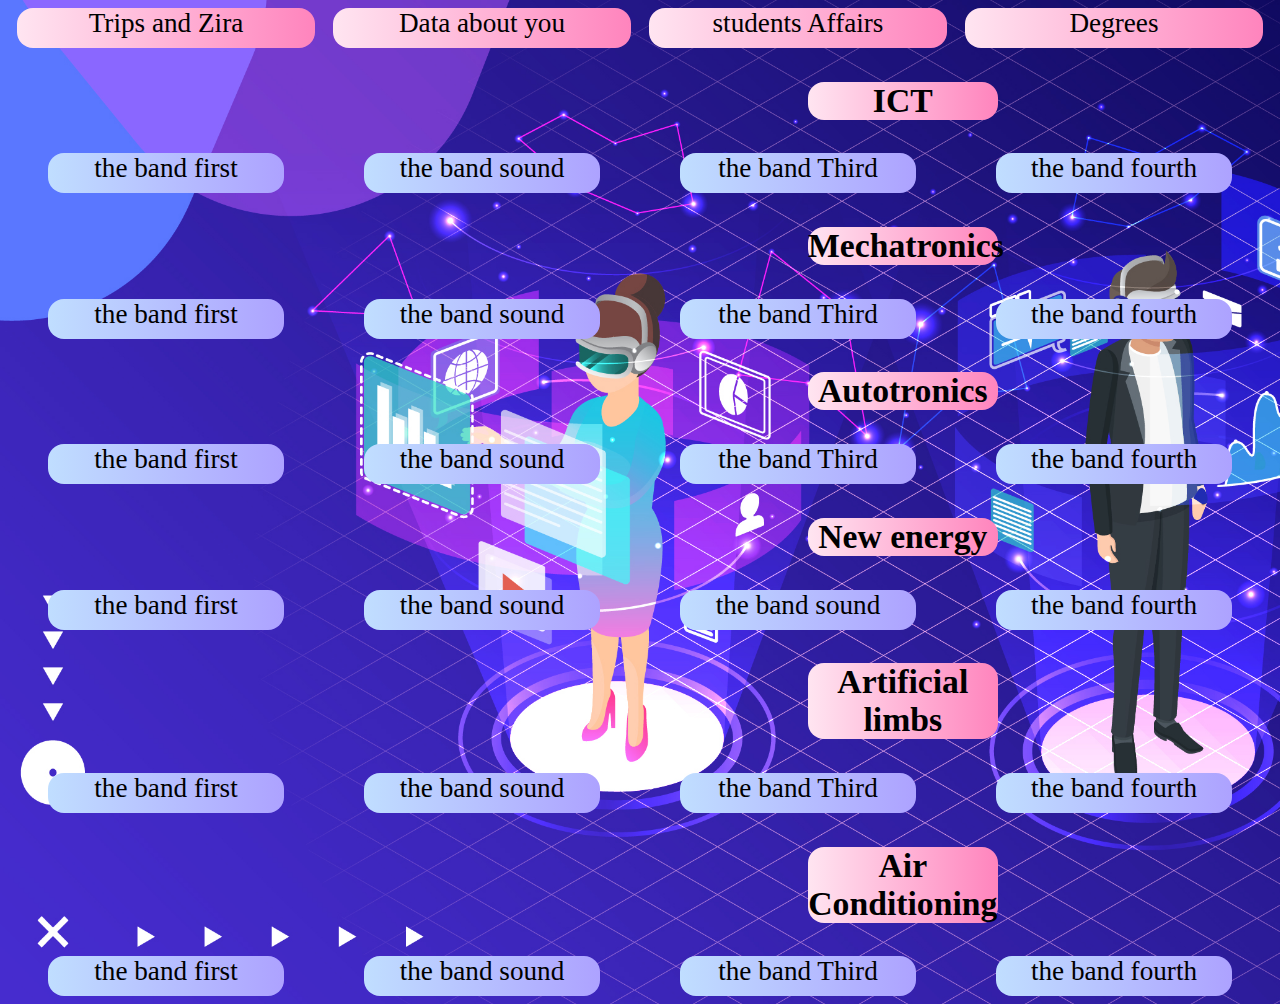
==== web/home.html @ ffe5dc40 "Add files via upload" ====
<html>
    <head>
        <meta charset="utf-8">
        <meta name="viewport" content="width=device-width, initial-scale=1.0, user-scalable=0">
        <title>HOME</title>
        <link rel="stylesheet" href="css/css.css">
    </head>
    <body class="body2" style="background-image:url(img/img5.jpg)">
        <div class="h1">
            <div class="s1"><a class="a3" href="Trips%20and%20Zira.html">Trips and Zira</a></div>
            <div class="s1"><a class="a3" href="Data%20about%20you.html"> Data about you</a></div>
            <div class="s1"><a class="a3" href="students%20Affairs.html"> students Affairs</a></div>
            <div class="s1"><a class="a3" href="Degrees.html"> Degrees</a></div>
        </div>
            <div class="k"><h3>ICT</h3></div>
            <div class="m">
                <div class="f"><a class="a3" href="ICT%F0%9F%98%82%F0%9F%A4%96.html">the band first</a></div>
                <div class="f"><a class="a3" href="ICT%F0%9F%98%82%F0%9F%A4%96.html">the band sound</a></div>
                <div class="f"><a class="a3" href="ICT%F0%9F%98%82%F0%9F%A4%96.html">the band Third</a></div>
                <div class="f"><a class="a3" href="ICT%F0%9F%98%82%F0%9F%A4%96.html">the band fourth</a></div>
            </div>
            <div class="k"><h3>Mechatronics</h3></div>
            <div class="m">
                <div class="f"><a class="a3" href="ICT%F0%9F%98%82%F0%9F%A4%96.html">the band first</a></div>
                <div class="f"><a class="a3" href="ICT%F0%9F%98%82%F0%9F%A4%96.html">the band sound</a></div>
                <div class="f"><a class="a3" href="ICT%F0%9F%98%82%F0%9F%A4%96.html">the band Third</a></div>
                <div class="f"><a class="a3" href="ICT%F0%9F%98%82%F0%9F%A4%96.html">the band fourth</a></div>
            </div>
            <div class="k"><h3>Autotronics</h3></div>
            <div class="m">
                <div class="f"><a class="a3" href="ICT%F0%9F%98%82%F0%9F%A4%96.html">the band first</a></div>
                <div class="f"><a class="a3" href="ICT%F0%9F%98%82%F0%9F%A4%96.html">the band sound</a></div>
                <div class="f"><a class="a3" href="ICT%F0%9F%98%82%F0%9F%A4%96.html">the band Third</a></div>
                <div class="f"><a class="a3" href="ICT%F0%9F%98%82%F0%9F%A4%96.html">the band fourth</a></div>
            </div >
            <div class="k"><h3>New energy</h3></div>
            <div class="m">
                <div class="f"><a class="a3" href="ICT%F0%9F%98%82%F0%9F%A4%96.html">the band first</a></div>
                <div class="f"><a class="a3" href="iICT%F0%9F%98%82%F0%9F%A4%96.html">the band sound</a></div>
                <div class="f"><a class="a3" href="ICT%F0%9F%98%82%F0%9F%A4%96.html">the band sound</a></div>
                <div class="f"><a class="a3" href="ICT%F0%9F%98%82%F0%9F%A4%96.html">the band fourth</a></div>
            </div>
            <div class="k"><h3>Artificial limbs</h3></div>
            <div class="m">
                <div class="f"><a class="a3" href="ICT%F0%9F%98%82%F0%9F%A4%96.html">the band first</a></div>
                <div class="f"><a class="a3" href="ICT%F0%9F%98%82%F0%9F%A4%96.html">the band sound</a></div>
                <div class="f"><a class="a3" href="ICT%F0%9F%98%82%F0%9F%A4%96.html">the band Third</a></div>
                <div class="f"><a class="a3" href="ICT%F0%9F%98%82%F0%9F%A4%96.html">the band fourth</a></div>
            </div>
            <div class="k"><h3>Air Conditioning</h3></div>
            <div class="m">
                <div class="f"><a class="a3" href="ICT%F0%9F%98%82%F0%9F%A4%96.html">the band first</a></div>
                <div class="f"><a class="a3" href="ICT%F0%9F%98%82%F0%9F%A4%96.html">the band sound</a></div>
                <div class="f"><a class="a3" href="ICT%F0%9F%98%82%F0%9F%A4%96.html">the band Third</a></div>
                <div class="f"><a class="a3" href="ICT%F0%9F%98%82%F0%9F%A4%96.html">the band fourth</a></div>
            </div>
    </body>
</html>
---- web/css/css.css ----
.long{
    background-image: linear-gradient(to right,#FFF8e1,#FFE5F1);
    width: 100%;
    height: 100%;
}
.body{
    background-image: linear-gradient(to right,#FFF8e1,#FFE5F1);
    width: 100%;
    height: 100%;
}
.head{
    width:12%;
    height:50px;
    display: flex;
    position: absolute;
    left:5%;
    border-radius: 9%;
    background-image: linear-gradient(to right,#FFE5F1,#ff84bd);
    top:30px;
    
}
img{
    width:100px;
}
.h{
    margin-left:50px;
    Font-size:200%;
    text-decoration:inherit;
}
.conte{
    width:45%;
    position: absolute;
    left:53%;
    top:135px;
}
.conte1{
    width:45%;
    position: absolute;
    left:5%;
    top:135px;
}
.photo{
    width:100%;
    height:500px;
    border-radius: 10%;
}
.photo2{
    border-radius: 20%;
}
.con_1{
    position: absolute;
    top:700px;
    left:30%;
}
h1{
    color:black;
    font-size:40px;
}
video{
    border-radius: 10%;
}
p{
    font-size:30px;
    color:black;
    text-align: center;
}
button{
    background-image: linear-gradient(to right,#C0DEFF,#ADA2FF);
    width: 15%;
    height:30px;
    border-radius:5px ;
    color: white;
    border:none;
    margin-left:50px;
}
.e{
     text-decoration:inherit;
    color: black;
    Font-size:200%;
}
.input1{
    background-image: linear-gradient(to right,#C0DEFF,#ADA2FF);
    margin:25px;
    width: 90%;
    height: 60px;
    padding: 15px;
    border-radius: 16px;
    border: none;
    text-align: center;
}
.a1{
    text-decoration:inherit;
    color:black;
    font-size: 150%;
}
.form1{
    background-color: #ff84bd;
    width: 40%;
    height: 740PX;
    border-radius: 15%;
}
.input1[type="button"] ,.button1{
    height: 60px;
    width: 50%;
    color:black;
    border-radius: 100px;
    border: none;
    background-image: linear-gradient(to right,#ADA2FF,#C0DEFF);
    font-size: 20px;
}


body{background-image: linear-gradient(to right,#FFF8e1,#FFE5F1);}
.h1{
    display: flex;
    width: 100%;   
    text-align: center;
}
.s{
    width: 17%;
    height:300px;
    background-image: linear-gradient(to right,#C0DEFF,#ADA2FF);
    border-radius: 16px;
    border: none;
    margin: 20px;
    }
.text{
    color:black;
    font-size: 250%
}
img{
    width: 100%;
    height: 90px;
    border-radius: 16px;
    border: none;
}
.a2{
    text-decoration:inherit;
    display: flex;
    flex-direction: column;
    font-size: 170%;
    color:black;
}
.body2{
                
    background-size: cover;
}
.h1{
    width: 100%;
    display: flex;
    text-align: center;
}

.s1{
    width: 100%;
    height:40px;
    background-image: linear-gradient(to right,#FFE5F1,#ff84bd);
    border-radius: 16px;
    border: none;
    margin: 0px 9px;
}
.a3{
    text-decoration:inherit;
    display: flex;
    flex-direction: column;
    text-align: center;
    font-size: 170%;
    color:black;
}
.m{
    width: 100%;
    display: flex;
}
.k{
    width: 15%;
    color: black;
    background-image: linear-gradient(to right,#FFE5F1,#ff84bd);
    margin: 20px 800px;
    border-radius: 16px;
    text-align: center;
    font-size: 180%;
}
.f{
width: 20%;
height:40px;
background-image: linear-gradient(to right,#C0DEFF,#ADA2FF);
border-radius: 16px;
border: none;
margin: 0px 40px;
text-align: center;
}
.body3{
    background-image: linear-gradient(to right,#C0DEFF,#FFF8e1,#FFE5F1);
}
.table1{
    border-collapse: collapse;
    width: 50%;height: 100%;
}
table{
    border-collapse: collapse;
    width: 100%;height: 100%;
}
td{
    color: black;
    font-size: 150%;
    text-align: center;
}
input[type="button"]{
    background-image: linear-gradient(to right,#C0DEFF,#ADA2FF);
    width: 25%;
    height:30px;
    font-size: 90%;
    border-radius:5px ;
    color: black;
    border:none;
}
input[type="number"]{
    background-color: #ADA2FF;
    width: 20%;
    height:25px;
    font-size: 80%;
    border-radius:5px ;
    color: black;
    border:none;
}
th{
    color:black;
    font-size: 150%;
    
}
input{
    text-align: center;
}
.body5{
    background-image: linear-gradient(to right,#FFF8e1,#FFE5F1);
}
.down{
    display:flex;
    width: 100%;
    
}
.long1{
    width: 100%;
    text-align: center;
}
.input4[type="text"]{
    background-color: #ff84bd;
    width: 50%;
    height: 22%;
    font-size: 150%;
    text-align: center;
    border-radius: 100px;
    border: none;
}
.input4[type="button"]{
    background-color: #ff84bd;
    width: 25%;
    height: 7%;
    font-size: 150%;
    text-align: center;
    border-radius: 100px;
    border: none;
    margin: 35px 0px ;
}

.s4{
    text-decoration:inherit;
    display: flex;
    flex-direction: column;
    text-align: center;
    font-size: 170%;
}
.s3{
    width: 15%;
    height:20%;
    padding-top:15%;
    border-radius: 16px;
    border: none;
    margin: 0px 9px;
}
.img4{
    width: 100%;
    height: 10%;
}
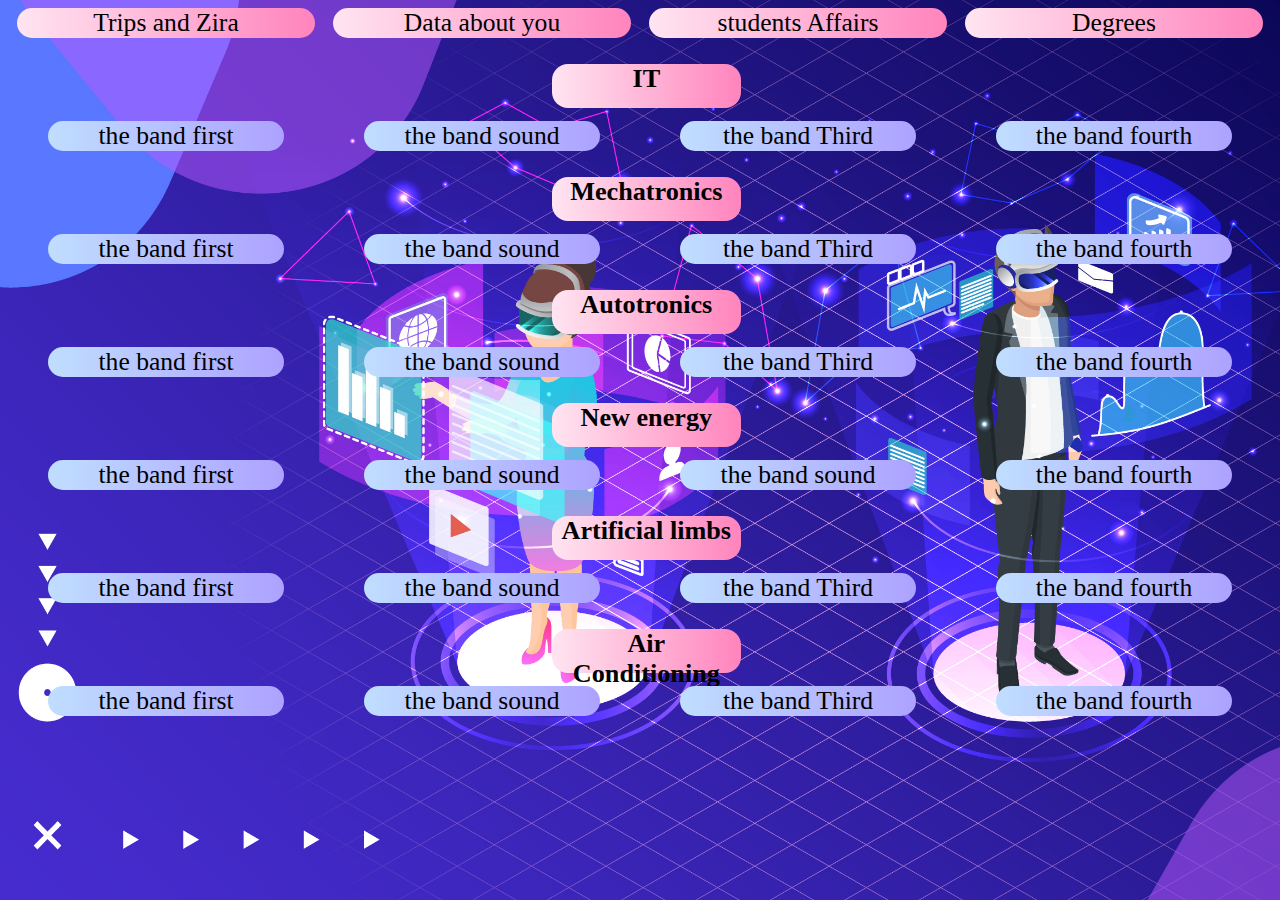
==== commit 6103031b: "Add files via upload" ====
--- a/web/home.html
+++ b/web/home.html
@@ -12,47 +12,47 @@
             <div class="s1"><a class="a3" href="students%20Affairs.html"> students Affairs</a></div>
             <div class="s1"><a class="a3" href="Degrees.html"> Degrees</a></div>
         </div>
-            <div class="k"><h3>ICT</h3></div>
+            <div class="k"><h3>IT</h3></div>
             <div class="m">
-                <div class="f"><a class="a3" href="ICT%F0%9F%98%82%F0%9F%A4%96.html">the band first</a></div>
-                <div class="f"><a class="a3" href="ICT%F0%9F%98%82%F0%9F%A4%96.html">the band sound</a></div>
-                <div class="f"><a class="a3" href="ICT%F0%9F%98%82%F0%9F%A4%96.html">the band Third</a></div>
-                <div class="f"><a class="a3" href="ICT%F0%9F%98%82%F0%9F%A4%96.html">the band fourth</a></div>
+                <div class="f"><a class="a3" href="IT.html">the band first</a></div>
+                <div class="f"><a class="a3" href="IT.html">the band sound</a></div>
+                <div class="f"><a class="a3" href="IT.html">the band Third</a></div>
+                <div class="f"><a class="a3" href="IT.html">the band fourth</a></div>
             </div>
             <div class="k"><h3>Mechatronics</h3></div>
             <div class="m">
-                <div class="f"><a class="a3" href="ICT%F0%9F%98%82%F0%9F%A4%96.html">the band first</a></div>
-                <div class="f"><a class="a3" href="ICT%F0%9F%98%82%F0%9F%A4%96.html">the band sound</a></div>
-                <div class="f"><a class="a3" href="ICT%F0%9F%98%82%F0%9F%A4%96.html">the band Third</a></div>
-                <div class="f"><a class="a3" href="ICT%F0%9F%98%82%F0%9F%A4%96.html">the band fourth</a></div>
+                <div class="f"><a class="a3" href="IT.html">the band first</a></div>
+                <div class="f"><a class="a3" href="IT.html">the band sound</a></div>
+                <div class="f"><a class="a3" href="IT.html">the band Third</a></div>
+                <div class="f"><a class="a3" href="IT.html">the band fourth</a></div>
             </div>
             <div class="k"><h3>Autotronics</h3></div>
             <div class="m">
-                <div class="f"><a class="a3" href="ICT%F0%9F%98%82%F0%9F%A4%96.html">the band first</a></div>
-                <div class="f"><a class="a3" href="ICT%F0%9F%98%82%F0%9F%A4%96.html">the band sound</a></div>
-                <div class="f"><a class="a3" href="ICT%F0%9F%98%82%F0%9F%A4%96.html">the band Third</a></div>
-                <div class="f"><a class="a3" href="ICT%F0%9F%98%82%F0%9F%A4%96.html">the band fourth</a></div>
+                <div class="f"><a class="a3" href="IT.html">the band first</a></div>
+                <div class="f"><a class="a3" href="IT.html">the band sound</a></div>
+                <div class="f"><a class="a3" href="IT.html">the band Third</a></div>
+                <div class="f"><a class="a3" href="IT.html">the band fourth</a></div>
             </div >
             <div class="k"><h3>New energy</h3></div>
             <div class="m">
-                <div class="f"><a class="a3" href="ICT%F0%9F%98%82%F0%9F%A4%96.html">the band first</a></div>
-                <div class="f"><a class="a3" href="iICT%F0%9F%98%82%F0%9F%A4%96.html">the band sound</a></div>
-                <div class="f"><a class="a3" href="ICT%F0%9F%98%82%F0%9F%A4%96.html">the band sound</a></div>
-                <div class="f"><a class="a3" href="ICT%F0%9F%98%82%F0%9F%A4%96.html">the band fourth</a></div>
+                <div class="f"><a class="a3" href="IT.html">the band first</a></div>
+                <div class="f"><a class="a3" href="IT.html">the band sound</a></div>
+                <div class="f"><a class="a3" href="IT.html">the band sound</a></div>
+                <div class="f"><a class="a3" href="IT.html">the band fourth</a></div>
             </div>
             <div class="k"><h3>Artificial limbs</h3></div>
             <div class="m">
-                <div class="f"><a class="a3" href="ICT%F0%9F%98%82%F0%9F%A4%96.html">the band first</a></div>
-                <div class="f"><a class="a3" href="ICT%F0%9F%98%82%F0%9F%A4%96.html">the band sound</a></div>
-                <div class="f"><a class="a3" href="ICT%F0%9F%98%82%F0%9F%A4%96.html">the band Third</a></div>
-                <div class="f"><a class="a3" href="ICT%F0%9F%98%82%F0%9F%A4%96.html">the band fourth</a></div>
+                <div class="f"><a class="a3" href="IT.html">the band first</a></div>
+                <div class="f"><a class="a3" href="IT.html">the band sound</a></div>
+                <div class="f"><a class="a3" href="IT.html">the band Third</a></div>
+                <div class="f"><a class="a3" href="IT.html">the band fourth</a></div>
             </div>
             <div class="k"><h3>Air Conditioning</h3></div>
             <div class="m">
-                <div class="f"><a class="a3" href="ICT%F0%9F%98%82%F0%9F%A4%96.html">the band first</a></div>
-                <div class="f"><a class="a3" href="ICT%F0%9F%98%82%F0%9F%A4%96.html">the band sound</a></div>
-                <div class="f"><a class="a3" href="ICT%F0%9F%98%82%F0%9F%A4%96.html">the band Third</a></div>
-                <div class="f"><a class="a3" href="ICT%F0%9F%98%82%F0%9F%A4%96.html">the band fourth</a></div>
+                <div class="f"><a class="a3" href="IT.html">the band first</a></div>
+                <div class="f"><a class="a3" href="IT.html">the band sound</a></div>
+                <div class="f"><a class="a3" href="IT.html">the band Third</a></div>
+                <div class="f"><a class="a3" href="IT.html">the band fourth</a></div>
             </div>
     </body>
 </html>--- a/web/css/css.css
+++ b/web/css/css.css
@@ -1,3 +1,4 @@
+/* index */
 .long{
     background-image: linear-gradient(to right,#FFF8e1,#FFE5F1);
     width: 100%;
@@ -10,46 +11,48 @@
 }
 .head{
     width:12%;
-    height:50px;
+    height:5%;
     display: flex;
     position: absolute;
     left:5%;
     border-radius: 9%;
     background-image: linear-gradient(to right,#FFE5F1,#ff84bd);
-    top:30px;
-    
+    top:5%;
+
 }
 img{
     width:100px;
 }
 .h{
     margin-left:50px;
-    Font-size:200%;
+    Font-size:180%;
     text-decoration:inherit;
 }
 .conte{
     width:45%;
+    height: 60%;
     position: absolute;
     left:53%;
-    top:135px;
+    top:15%;
 }
 .conte1{
     width:45%;
     position: absolute;
     left:5%;
-    top:135px;
+    top:15%;
 }
 .photo{
     width:100%;
-    height:500px;
+    height:90%;
     border-radius: 10%;
 }
 .photo2{
+    height: 100%;
     border-radius: 20%;
 }
 .con_1{
     position: absolute;
-    top:700px;
+    top:65%;
     left:30%;
 }
 h1{
@@ -74,16 +77,18 @@
     margin-left:50px;
 }
 .e{
-     text-decoration:inherit;
+    text-decoration:inherit;
     color: black;
     Font-size:200%;
 }
+
+/* login */
 .input1{
     background-image: linear-gradient(to right,#C0DEFF,#ADA2FF);
-    margin:25px;
+    margin-top:6%;
     width: 90%;
-    height: 60px;
-    padding: 15px;
+    height: 8%;
+    padding: 4%;
     border-radius: 16px;
     border: none;
     text-align: center;
@@ -96,11 +101,12 @@
 .form1{
     background-color: #ff84bd;
     width: 40%;
-    height: 740PX;
+    height: 90%;
     border-radius: 15%;
 }
-.input1[type="button"] ,.button1{
-    height: 60px;
+.button1{
+    margin-top: 6%;
+    height:9%;
     width: 50%;
     color:black;
     border-radius: 100px;
@@ -109,28 +115,27 @@
     font-size: 20px;
 }
 
-
+/* ict */
 body{background-image: linear-gradient(to right,#FFF8e1,#FFE5F1);}
 .h1{
     display: flex;
-    width: 100%;   
+    width: 100%;
     text-align: center;
 }
 .s{
     width: 17%;
-    height:300px;
-    background-image: linear-gradient(to right,#C0DEFF,#ADA2FF);
-    border-radius: 16px;
-    border: none;
-    margin: 20px;
+    background-image: linear-gradient(to right,#C0DEFF,#ADA2FF);
+    border-radius: 16px;
+    border: none;
+    margin: 15px;
     }
 .text{
     color:black;
-    font-size: 250%
+    font-size: 200%
 }
 img{
     width: 100%;
-    height: 90px;
+    height: 60px;
     border-radius: 16px;
     border: none;
 }
@@ -138,11 +143,13 @@
     text-decoration:inherit;
     display: flex;
     flex-direction: column;
-    font-size: 170%;
-    color:black;
-}
+    font-size: 140%;
+    color:black;
+}
+
+/* home */
 .body2{
-                
+
     background-size: cover;
 }
 .h1{
@@ -153,7 +160,7 @@
 
 .s1{
     width: 100%;
-    height:40px;
+    height:10%;
     background-image: linear-gradient(to right,#FFE5F1,#ff84bd);
     border-radius: 16px;
     border: none;
@@ -164,7 +171,7 @@
     display: flex;
     flex-direction: column;
     text-align: center;
-    font-size: 170%;
+    font-size: 160%;
     color:black;
 }
 .m{
@@ -173,22 +180,25 @@
 }
 .k{
     width: 15%;
+    height: 5%;
     color: black;
     background-image: linear-gradient(to right,#FFE5F1,#ff84bd);
-    margin: 20px 800px;
-    border-radius: 16px;
-    text-align: center;
-    font-size: 180%;
+    margin: 1% 43%;
+    border-radius: 16px;
+    text-align: center;
+    font-size: 140%;
 }
 .f{
 width: 20%;
-height:40px;
+height:10%;
 background-image: linear-gradient(to right,#C0DEFF,#ADA2FF);
 border-radius: 16px;
 border: none;
 margin: 0px 40px;
 text-align: center;
 }
+
+/* Trips and Zira and Degrees and data abouut you */
 .body3{
     background-image: linear-gradient(to right,#C0DEFF,#FFF8e1,#FFE5F1);
 }
@@ -207,8 +217,8 @@
 }
 input[type="button"]{
     background-image: linear-gradient(to right,#C0DEFF,#ADA2FF);
-    width: 25%;
-    height:30px;
+    width: 40%;
+    height:50%;
     font-size: 90%;
     border-radius:5px ;
     color: black;
@@ -226,18 +236,19 @@
 th{
     color:black;
     font-size: 150%;
-    
+
 }
 input{
     text-align: center;
 }
+/* students Affairs */
 .body5{
     background-image: linear-gradient(to right,#FFF8e1,#FFE5F1);
 }
 .down{
     display:flex;
     width: 100%;
-    
+
 }
 .long1{
     width: 100%;
@@ -265,8 +276,6 @@
 
 .s4{
     text-decoration:inherit;
-    display: flex;
-    flex-direction: column;
     text-align: center;
     font-size: 170%;
 }
@@ -281,4 +290,4 @@
 .img4{
     width: 100%;
     height: 10%;
-}+}
